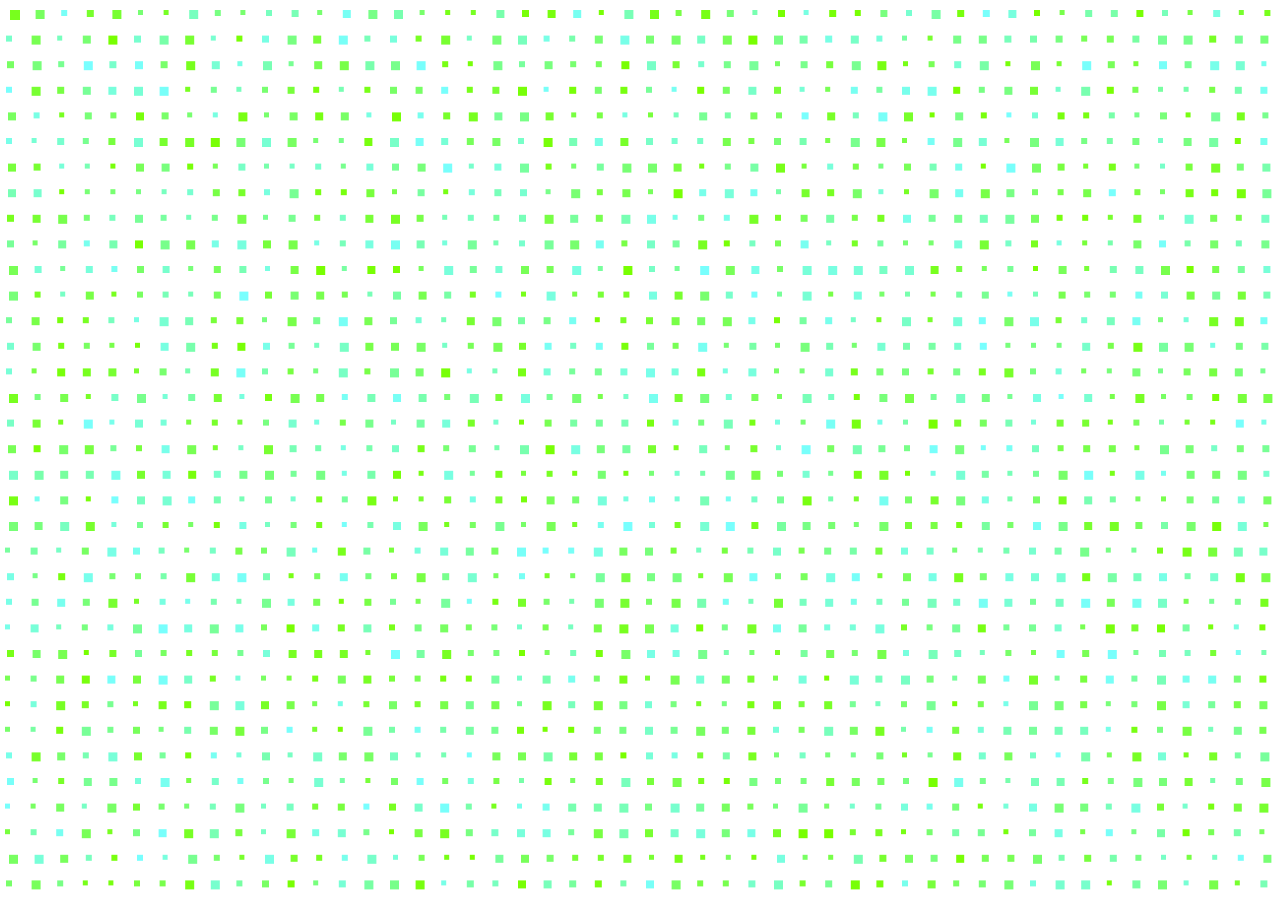
==== P3/index.html @ d41c9b6b "New Ideas!" ====
<!DOCTYPE html>
<html>
    <head>
        <meta name="viewport" width=device-width, initial-scale=1.0, maximum-scale=1.0, user-scalable=0>
        <script src="p5_lib/p5.min.js"></script>
        <!-- <script src="p5_lib/p5.dom.min.js"></script> -->
        <!-- <script src="p5_lib/p5.sound.min.js"></script> -->
        <script src="sketch.js"></script>
        <style> body {padding: 0; margin: 0;} </style>
    </head>
    <body>
    </body>
</html>
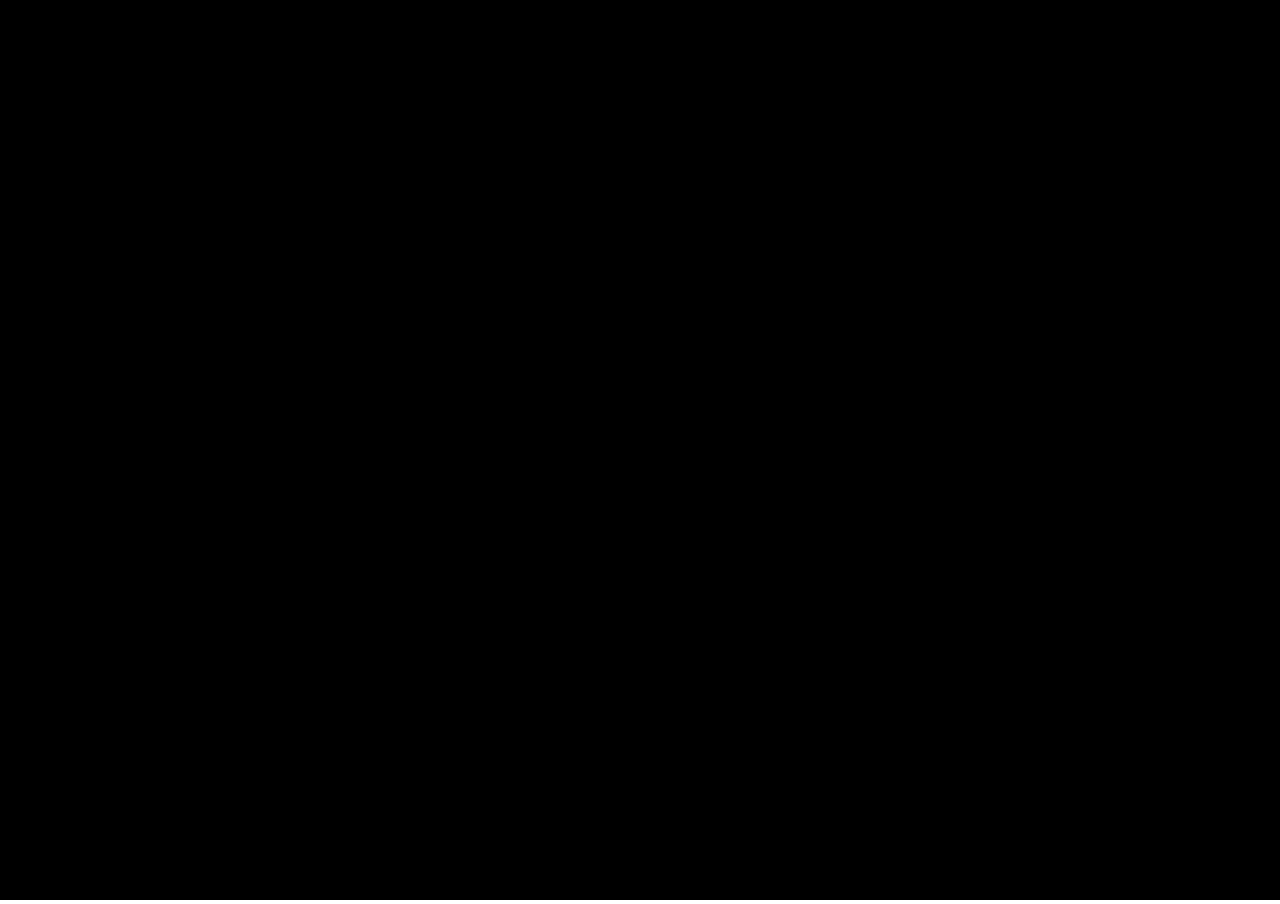
==== commit 67e9e3be: "stuff" ====
--- a/P3/index.html
+++ b/P3/index.html
@@ -1,11 +1,13 @@
 <!DOCTYPE html>
+
 <html>
     <head>
         <meta name="viewport" width=device-width, initial-scale=1.0, maximum-scale=1.0, user-scalable=0>
         <script src="p5_lib/p5.min.js"></script>
+        <!-- <script language="javascript" type="text/javascript" src="../p5.sound.js"></script> -->
         <!-- <script src="p5_lib/p5.dom.min.js"></script> -->
-        <!-- <script src="p5_lib/p5.sound.min.js"></script> -->
-        <script src="sketch.js"></script>
+        <script src="p5_lib/p5.sound.min.js"></script>
+        <script src="./sketch1.js"></script>
         <style> body {padding: 0; margin: 0;} </style>
     </head>
     <body>
